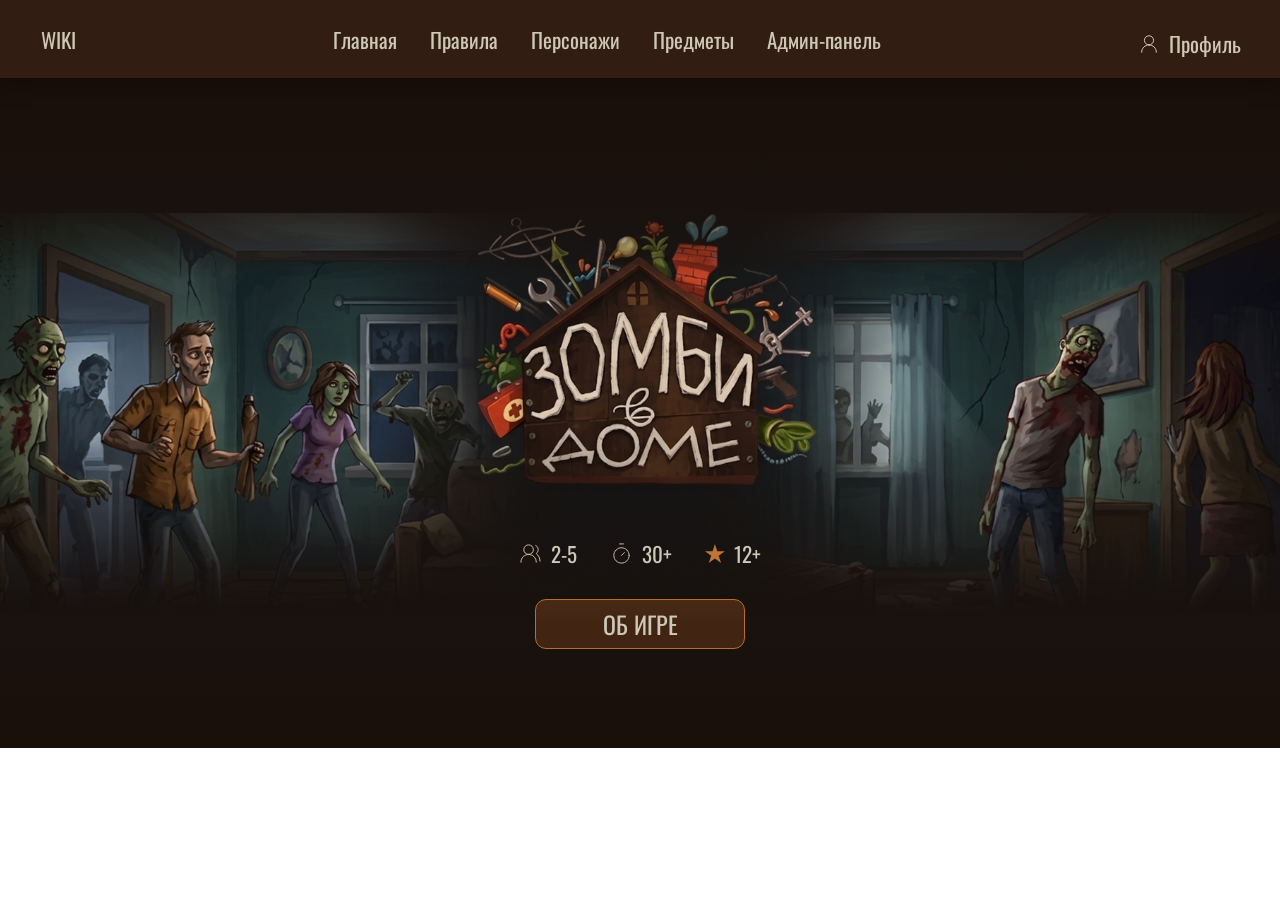
==== Server/static/index.html @ 5d157104 "added entrance.html, .gitignore, Server, TemplateEngine" ====
<!DOCTYPE html>
<html lang="ru">

<head>
    <meta charset="UTF-8">
    <base href="/">
    <meta name="viewport" content="width=device-width, initial-scale=1.0">
    <title>Wiki Зомби в доме</title>
    <link rel="shortcut icon" href="images/favicon.ico" type="image/x-icon">
    <link rel="stylesheet" href="styles/styles.css">
    <link rel="preconnect" href="https://fonts.googleapis.com">
    <link rel="preconnect" href="https://fonts.gstatic.com" crossorigin>
    <link href="https://fonts.googleapis.com/css2?family=Inter:ital,opsz,wght@0,14..32,100..900;1,14..32,100..900&family=Noto+Sans:ital,wght@0,100..900;1,100..900&family=Oswald:wght@200..700&display=swap"
          rel="stylesheet">
</head>

<body>
    <header class="header-container">
        <div class="header-style">
            <div>
                <a>WIKI</a>
            </div>
            <div class="nav">
                <a href="index.html" target="_self">Главная</a>
                <a href="about.html" target="_self">Правила</a>
                <a href="characters.html" target="_self">Персонажи</a>
                <a href="items.html" target="_self">Предметы</a>
                <a href="admin.html" target="_self">Админ-панель</a>
            </div>
            <div>
                <a class="icon" href="entrance.html" target="_self"><img src="images/user-round.svg">Профиль</a>
            </div>
        </div>
    </header>

    <div class="shoulder-container">
        <div class="shoulder-style">
            <div>
                <div class="shoulder-a">
                    <a><img src="images/users-round.svg">2-5</a>
                    <a><img src="images/timer.svg">30+</a>
                    <a><img src="images/age.svg">12+</a>
                </div>
                <a href="about.html" class="shoulder-button" style="text-decoration: none;">
                    <button type="button">
                        <span>ОБ ИГРЕ</span>
                    </button>
                </a>
            </div>
        </div>
    </div>

</body>

</html>
---- Server/static/styles/styles.css ----
* {
    margin: 0;
    padding: 0;
    box-sizing: border-box;
    font-family: "Oswald", sans-serif;
    font-optical-sizing: auto;
    font-style: normal;
    
}

.header-container{
    background-color: #321d12;
    box-shadow: 0 8px 20px rgba(0, 0, 0, 0.25);
    position: relative;
    z-index: 1;
} 

.header-style {
    max-width: 1289px;
    width:100%;
    margin: auto;
    height: 78px;
    display: flex;
    justify-content: space-between;
    align-items: center;
    padding-left: 41px;
    padding-right: 39px;
}

.nav {
    display: flex;
    align-items: center;
    gap: 33px;
}

.header-style a {
    text-decoration: none;
    color: #CDC8B7;
    font-size: 21px;
}

.nav a:hover {
    color: #BD7436;
    text-decoration: underline;
}

.icon {
    display: inline-flex;
    align-items: center;
    gap: 9px;
    margin-top: 10px;
}

.shoulder-container {
    background-color: #151616;
    background-image: 
        linear-gradient(
            to bottom,
            #1A0F09 0%,
            rgba(26, 15, 9, 0.7) 20%,
            transparent 30%
        ),
        linear-gradient(
            to bottom,
            transparent 50%,
            rgba(26, 15, 9, 0.4) 70%,
            #1A0F09 100%
        ),
        url("../images/background.png");
    background-size: 115% auto;
    background-position: 55% center;
    background-repeat: no-repeat;
}

.shoulder-style {
    display: flex;
    max-height: 100%;
    height: 670px;
    max-width: 100%;
    justify-content: center;
    padding-top: 450px;
}

.shoulder-a{
    display: flex;
    align-items: center;
    gap: 33px;
}

.shoulder-a a {
    text-decoration: none;
    color: #CDC8B7;
    font-size: 21px;
    display: inline-flex;
    align-items: center;
    gap: 9px;
    margin-top: 10px;
}

.shoulder-button {
    display: flex;
    justify-content: center;
    padding-top: 30px;
    text-align: center;
}

.shoulder-button button {
    display: inline-flex;
    background: linear-gradient( rgba(83, 48, 24, 0.8) 0%, rgba(75, 41, 19, 0.8) 50%);
    width: 210px;
    height: 50px;
    align-items: center;
    justify-content: center;
    border-color: #3d240e;
    border-radius: 11px;
    border: 1px solid #ba6d29;
    transition: box-shadow 0.3s ease, border-color 0.3s ease;
}

.shoulder-button button:hover {
    border-color: #BD7436;
    box-shadow:
        0 0 5px #BD7436,
        0 0 12px rgba(189, 116, 54, 0.6),
        0 0 20px rgba(189, 116, 54, 0.3);
}

.shoulder-button span {
    text-decoration: none;
    color: #CDC8B7;
    font-size: 24px;
}

.shoulder-button span:hover {
    color: #BD7436;
    text-decoration:dashed;
}

.page-container {
    background: #1A0F09;
    color: #CDC8B7;
    padding-top: 15px;
    padding-bottom: 40px;
    width: 100%;
    min-height: 100vh;
}

.page-content {
    display: grid;
    grid-template-columns: minmax(0, 1fr) 270px;
    gap: 100px;
    align-items: start;
    padding-left: 50px;
    padding-right: 50px;
}



.admin-title {
    display: flex;
    align-items: center;
    justify-content: center;
    gap: 25px;
    margin-bottom: 15px;

    color: #BD7436;
    font-size: 32px;
    font-weight: 500px;
    text-transform: uppercase;
    text-align: center;
}

.admin-title::before,
.admin-title::after {
    content: "";
    height: 2px;
    flex: 1;

    background: linear-gradient(
        to right,
        transparent,
        #BD7436
    );
}

.admin-title::after {
    background: linear-gradient(
        to left,
        transparent,
        #BD7436
    );
}

.table-container {
    width: 100%;
    overflow-x: auto;
    border-radius: 10px 10px 0 0;
}

.admin-table {
    width: 100%;
    border-collapse: collapse;
    text-align: left;
    font-size: 21px;
}

.admin-table th {
    background-color: #414141;
    color: #CDC8B7;
    font-weight: 500;
    height: 78px;
    padding: 15px 20px;
    white-space: nowrap;
}

.admin-table td {
    height: 67px;
    padding: 12px 20px;
    white-space: nowrap;
}

.admin-table tbody tr:nth-child(odd) {
    background-color: rgba(55, 57, 60, 0.85);
}

.admin-table tbody tr:nth-child(even) {
    background-color: rgba(26, 26, 26, 0.55);
}

.admin-table tbody tr {
    transition: background-color 0.3s ease;
}

.admin-table tbody tr:hover {
    background-color: rgba(105, 75, 48, 0.65);
}

.actions {
    display: flex;
    align-items: center;
    gap: 12px;
}

.action-button {
    display: inline-flex;
    align-items: center;
    justify-content: center;
    text-decoration: none;
    width: 44px;
    height: 44px;
    border: none;
    border-radius: 50%;
    background-color: #292522;
    color: #CDC8B7;
    font-size: 25px;
    cursor: pointer;
    box-shadow: 0 0 12px rgba(189, 116, 54, 0.4);
    transition: all 0.3s ease;
}

.action-button:hover {
    color: #BD7436;
    box-shadow: 0 0 18px rgba(189, 116, 54, 0.9);
}

.add-panel {
    width: 270px;
    padding: 15px 20px 20px;
    background: linear-gradient(
        135deg,
        #493126,
        #241711
    );
    border: 2px solid #76513A;
    border-radius: 12px;
    box-shadow:
        0 0 12px rgba(0, 0, 0, 0.7),
        inset 0 0 10px rgba(189, 116, 54, 0.1);
}

.add-panel h2 {
    font-size: 23px;
    line-height: 1.2;
    font-weight: 500;
    margin-bottom: 8px;
}

.add-panel label {
    display: block;
    font-size: 19px;
    margin-top: 8px;
    margin-bottom: 3px;
}

.add-panel input,
.add-panel select {
    width: 100%;
    height: 37px;
    background-color: #292522;
    color: #CDC8B7;
    border: 2px solid #BD7436;
    border-radius: 20px;
    padding: 5px 12px;
    outline: none;
    box-shadow: 0 0 8px rgba(189, 116, 54, 0.5);
    transition: box-shadow 0.3s ease;
}

.add-panel input:focus,
.add-panel select:focus {
    box-shadow: 0 0 15px rgba(189, 116, 54, 0.9);
}

.form-hint {
    font-size: 13px;
    line-height: 1.3;
    color: #B9A994;
    margin-top: 7px;
}

.add-button {
    width: 100%;
    height: 43px;
    margin-top: 20px;
    background: linear-gradient( #533018, #4B2913);
    border: 1px solid #3d240e;
    border-radius: 9px;
    color: #CDC8B7;
    font-size: 21px;
}

.add-button:hover {
    border-color: #BD7436;
    box-shadow: 0 0 12px rgba(189, 116, 54, 0.8);
}

.add-button span:hover {
    color: #BD7436;
    text-decoration:dashed;
}




.about-title {
    text-align: center;
    font-family: 'Oswald', sans-serif;
    font-size: 30px;
    font-weight: 500;
    margin: 0 auto 20px;
    color: #CDC8B7;
}

.about-board {
    background: #292725;
    border: 12px solid #62432F;
    outline: 2px solid #17110D;
    box-shadow: 0 5px 15px rgba(0, 0, 0, 0.7);
    padding: 25px;
    min-height: 560px;
    border-radius: 10px;
}

.about-intro {
    color: #D9A76B;
    font-family: 'Oswald', sans-serif;
    font-size: 27px;
    font-weight: 600;
    text-align: center;
    margin-bottom: 25px;
}

.about-description {
    display: flex;
    flex-direction: column;
    gap: 25px;
}

.about-block {
    display: grid;
    grid-template-columns: 160px 1fr;
    gap: 20px;
    align-items: center;
}

.about-block p {
    font-family: 'Oswald', sans-serif;
    font-size: 20px;
    line-height: 1.4;
    margin: 0;
}

.about-picture {
    width: 160px;
    height: 140px;
    background: #403A34;
    border: 3px solid #17110D;
    border-radius: 5px;
}

.about-sidebar {
    display: flex;
    flex-direction: column;
    gap: 60px;
}

.features-panel {
    width: 270px;
    box-sizing: border-box;
    padding: 15px 20px 20px;
    background: linear-gradient(135deg, #493126, #241711);
    border: 2px solid #76513A;
    border-radius: 12px;
    box-shadow: 0 0 12px rgba(0, 0, 0, 0.7),
                inset 0 0 10px rgba(189, 116, 54, 0.1);
}

.features-panel h2 {
    color: #D9A76B;
    font-family: 'Oswald', sans-serif;
    font-size: 25px;
    line-height: 1.2;
    margin: 0 0 25px;
}

.feature {
    display: flex;
    align-items: center;
    gap: 12px;
    margin-bottom: 20px;
}

.feature span {
    font-size: 30px;
}

.feature p {
    font-size: 19px;
    line-height: 1.2;
    margin: 0;
}

.back-button {
    display: block;
    width: 100%;
    box-sizing: border-box;
    height: 74px;
    margin-top: 0;
    padding: 8px;
    background: linear-gradient(#533018, #4B2913);
    border: 1px solid #3d240e;
    border-radius: 9px;
    color: #CDC8B7;
    text-decoration: none;
    text-align: center;
    font-size: 21px;
    transition: 0.3s;
}

.back-button:hover {
    border-color: #BD7436;
    box-shadow: 0 0 10px rgba(189, 116, 54, 0.5);
    color: #BD7436;
    text-decoration:dashed;
}


.characters-grid {
    display: grid;
    grid-template-columns: repeat(3, minmax(0, 1fr));
    gap: 24px;
}

.character-card {
    display: flex;
    align-items: center;
    gap: 18px;
    padding: 16px;
    background: linear-gradient(145deg, #2d2926, #1d1a18);
    border: 2px solid #594130;
    border-radius: 10px;
    box-shadow: 0 4px 12px rgba(0, 0, 0, 0.65);
    transition: transform 0.25s ease, border-color 0.25s ease, box-shadow 0.25s ease;
}

.character-card:hover {
    transform: translateY(-3px);
    border-color: #BD7436;
    box-shadow: 0 6px 18px rgba(189, 116, 54, 0.35);
}

.character-avatar {
    width: 105px;
    height: 120px;
    flex-shrink: 0;
    background-color: #3a342f;
    border: 2px solid #17110D;
    border-radius: 6px;
    overflow: hidden;
}

.character-avatar img {
    width: 100%;
    height: 100%;
    object-fit: cover;
    display: block;
}

.character-info h3 {
    color: #D9A76B;
    font-size: 24px;
    font-weight: 500;
    margin-bottom: 10px;
    letter-spacing: 0.5px;
}

.character-info p {
    color: #CDC8B7;
    font-size: 16px;
    line-height: 1.5;
    display: flex;
    align-items: center;
    gap: 6px;
}

.filter-panel {
    width: 270px;
    padding: 15px 20px 20px;
    background: linear-gradient(135deg, #493126, #241711);
    border: 2px solid #76513A;
    border-radius: 12px;
    box-shadow:
        0 0 12px rgba(0, 0, 0, 0.7),
        inset 0 0 10px rgba(189, 116, 54, 0.1);
}

.filter-panel h2 {
    color: #D9A76B;
    font-size: 25px;
    line-height: 1.2;
    font-weight: 500;
    margin-bottom: 12px;
}

.filter-panel label {
    display: block;
    font-size: 18px;
    color: #CDC8B7;
    margin-top: 10px;
    margin-bottom: 4px;
}

.filter-panel select {
    width: 100%;
    height: 37px;
    background-color: #292522;
    color: #CDC8B7;
    border: 2px solid #BD7436;
    border-radius: 20px;
    padding: 5px 12px;
    outline: none;
    box-shadow: 0 0 8px rgba(189, 116, 54, 0.5);
    transition: box-shadow 0.3s ease;
}

.filter-panel select:focus {
    box-shadow: 0 0 15px rgba(189, 116, 54, 0.9);
}

.filter-button {
    width: 100%;
    height: 43px;
    margin-top: 22px;
    background: linear-gradient(#533018, #4B2913);
    border: 1px solid #3d240e;
    border-radius: 9px;
    color: #CDC8B7;
    font-size: 21px;
    cursor: pointer;
    transition: border-color 0.3s ease, box-shadow 0.3s ease;
}

.filter-button:hover {
    border-color: #BD7436;
    box-shadow: 0 0 12px rgba(189, 116, 54, 0.8);
}

.filter-button:hover span {
    color: #BD7436;
}




.login-page {
    min-height: 700px;
    padding: 0px 20px 20px;
    display: flex;
    flex-direction: column;
    align-items: center;
    background:  #1A0F09;
}

.login-wrapper {
    position: relative;
    width: 720px;
    max-width: 90%;
    margin-top: 40px;
    padding: 45px;
    box-sizing: border-box;
    background: #362c27;
    border: 8px solid #76513A;
    border-radius: 20px;
    box-shadow:
        0 0 15px #000,
        inset 0 0 15px #000;
}

.login-panel {
    padding: 33px 30px 25px;
    background: #292725;
    border: 5px solid #A75D2D;
    border-radius: 10px;
    box-shadow:
        0 0 12px rgba(189, 116, 54, 0.7),
        inset 0 0 15px #000;
}

.login-panel h1 {
    color: #BD7436;
    font-size: 30px;
    font-weight: 500;
    text-align: center;
    margin: 0 0 25px;
}

.login-form {
    display: flex;
    flex-direction: column;
    align-items: center;
    gap: 20px;
}

.login-input {
    display: flex;
    align-items: center;
    gap: 12px;
    width: 85%;
    height: 55px;
    padding: 0 15px;
    box-sizing: border-box;
    background: #211C19;
    border: 3px solid #BD7436;
    border-radius: 10px;
    box-shadow: 0 0 10px rgba(189, 116, 54, 0.6);
}

.login-input a{
    display: flex;
    align-items: center;
    justify-content: center;
}

.login-input input {
    width: 100%;
    background: transparent;
    border: none;
    outline: none;
    font-size: 19px;
    color: #CDC8B7;
}

.login-input input::placeholder {
    color: #B9A994;
}

.remember-me {
    display: flex;
    align-items: center;
    gap: 8px;
    font-size: 17px;
    cursor: pointer;
    color: #B9A994;
}

.remember-me input {
    accent-color: #BD7436;
    width: 17px;
    height: 17px;
}

.login-button {
    display: flex;
    align-items: center;
    justify-content: center;
    gap: 15px;
    width: 230px;
    height: 65px;
    background: linear-gradient(#533018, #4B2913);
    border-radius: 9px;
    border: 1px solid #3d240e;
    font-size: 25px;
    cursor: pointer;
    box-shadow: 0 0 12px rgba(0, 0, 0, 0.8);
    transition: 0.3s;
    color: #B9A994;
}

.login-button:hover {
    color: #BD7436;
    box-shadow: 0 0 15px rgba(189, 116, 54, 0.8);
}

.login-links {
    display: flex;
    flex-direction: column;
    align-items: center;
    gap: 5px;
    margin-top: 20px;
}

.login-links a {
    color: #CDC8B7;
    font-size: 17px;
    text-decoration: underline;
}

.login-links a:hover {
    color: #BD7436;
}

@media (max-width: 1024px) {
    .page-content {
        grid-template-columns: 1fr;
        gap: 32px;
        padding-left: 24px;
        padding-right: 24px;
    }

    .side-panel,
    .add-panel,
    .filter-panel,
    .features-panel {
        max-width: 100%;
        width: 100%;
    }

    .characters-grid {
        grid-template-columns: repeat(2, minmax(0, 1fr));
    }

    .shoulder-style {
        height: auto;
        min-height: 420px;
        padding-top: 220px;
        padding-bottom: 40px;
    }

    .shoulder-container {
        background-size: cover;
    }
}

@media (max-width: 600px) {
    .header-style {
        flex-wrap: wrap;
        height: auto;
        gap: 12px;
        padding: 12px 16px;
    }

    .nav {
        flex-wrap: wrap;
        gap: 14px;
    }

    .header-style a {
        font-size: 17px;
    }

    .page-content {
        gap: 24px;
        padding-left: 16px;
        padding-right: 16px;
    }

    .characters-grid {
        grid-template-columns: 1fr;
    }

    .about-block {
        grid-template-columns: 1fr;
    }

    .about-picture {
        width: 100%;
    }

    .shoulder-style {
        min-height: 320px;
        padding-top: 140px;
        padding-left: 16px;
        padding-right: 16px;
    }
}
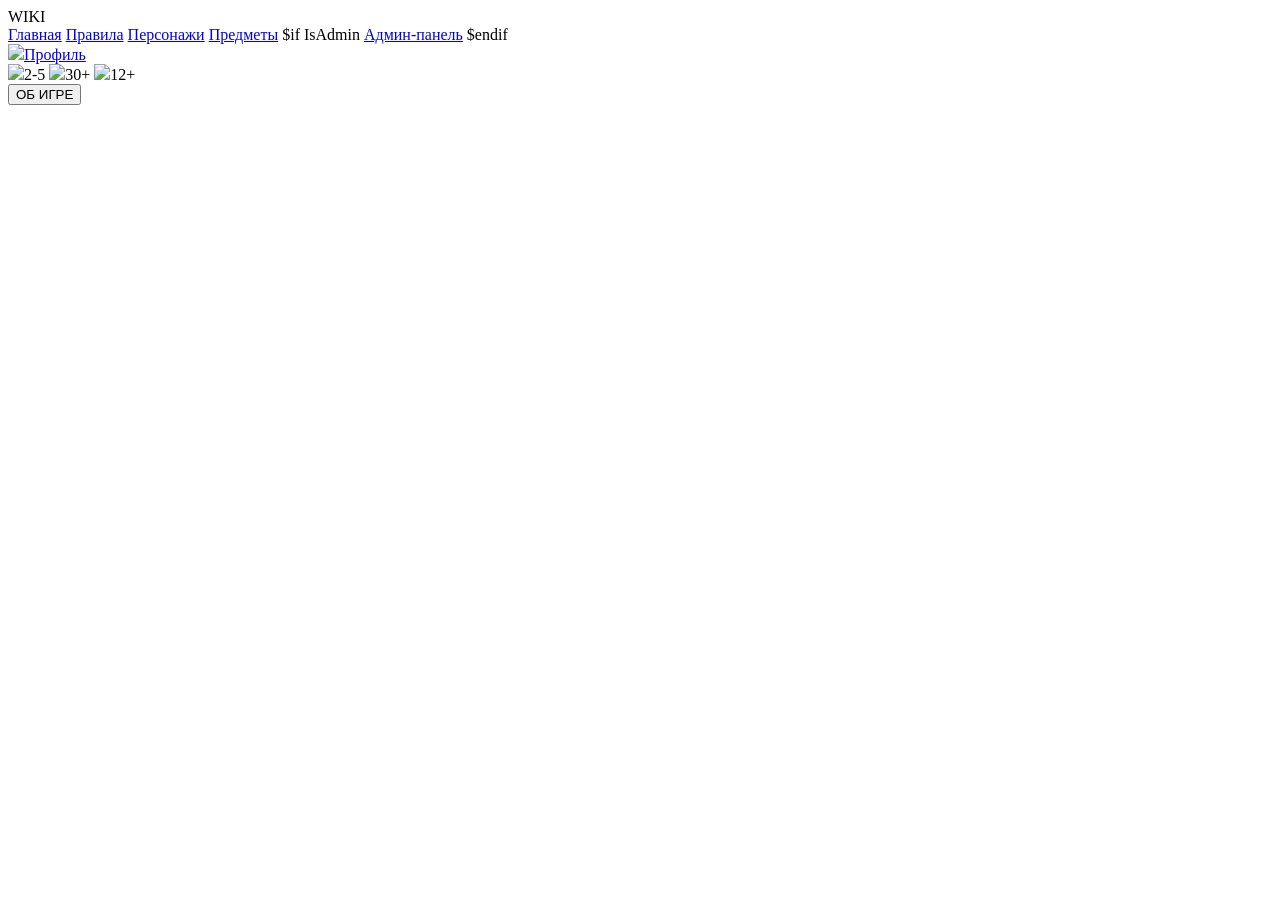
==== commit 7d23093a: "fixed redirect links in html files added common connection string and admin cookie props in controll" ====
--- a/Server/static/index.html
+++ b/Server/static/index.html
@@ -21,14 +21,16 @@
                 <a>WIKI</a>
             </div>
             <div class="nav">
-                <a href="index.html" target="_self">Главная</a>
-                <a href="about.html" target="_self">Правила</a>
-                <a href="characters.html" target="_self">Персонажи</a>
-                <a href="items.html" target="_self">Предметы</a>
-                <a href="admin.html" target="_self">Админ-панель</a>
+                <a href="/home/index" target="_self">Главная</a>
+                <a href="/home/about" target="_self">Правила</a>
+                <a href="/home/characters" target="_self">Персонажи</a>
+                <a href="/home/items" target="_self">Предметы</a>
+                $if IsAdmin
+                <a href="/admin/index" target="_self">Админ-панель</a>
+                $endif
             </div>
             <div>
-                <a class="icon" href="entrance.html" target="_self"><img src="images/user-round.svg">Профиль</a>
+                <a class="icon" href="/auth/login" target="_self"><img src="images/user-round.svg">Профиль</a>
             </div>
         </div>
     </header>
@@ -41,7 +43,7 @@
                     <a><img src="images/timer.svg">30+</a>
                     <a><img src="images/age.svg">12+</a>
                 </div>
-                <a href="about.html" class="shoulder-button" style="text-decoration: none;">
+                <a href="/home/about" class="shoulder-button" style="text-decoration: none;">
                     <button type="button">
                         <span>ОБ ИГРЕ</span>
                     </button>
